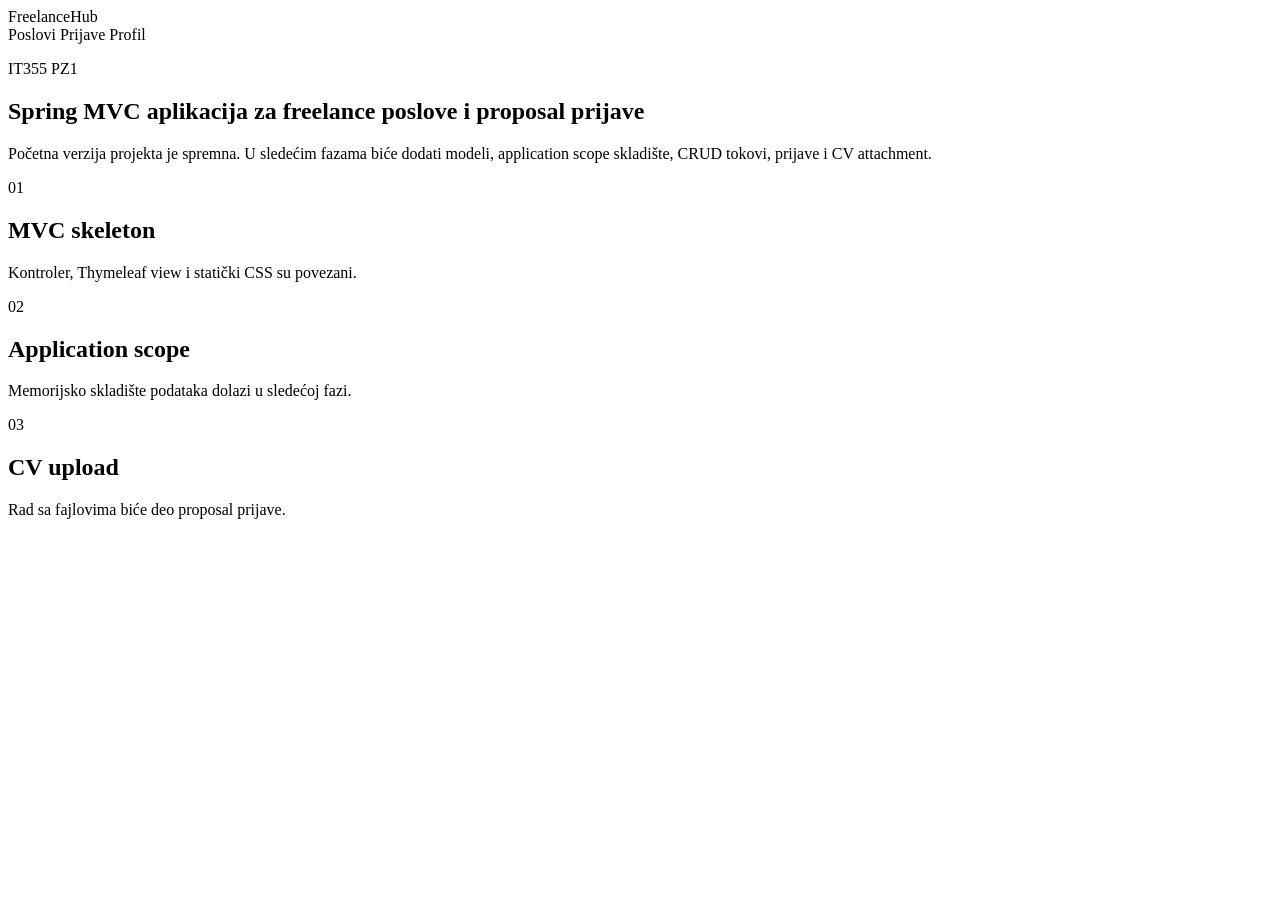
==== src/main/resources/templates/index.html @ 44035dcd "Initial Spring MVC project setup" ====
<!DOCTYPE html>
<html lang="sr" xmlns:th="http://www.thymeleaf.org">
<head>
    <meta charset="UTF-8">
    <meta name="viewport" content="width=device-width, initial-scale=1.0">
    <title th:text="${pageTitle}">Freelance poslovi</title>
    <link rel="stylesheet" th:href="@{/css/main.css}">
</head>
<body>
<header class="topbar">
    <a class="brand" th:href="@{/}">FreelanceHub</a>
    <nav class="nav">
        <a th:href="@{/}">Poslovi</a>
        <a th:href="@{/}">Prijave</a>
        <a th:href="@{/}">Profil</a>
    </nav>
</header>

<main class="page-shell">
    <section class="intro">
        <p class="eyebrow">IT355 PZ1</p>
        <h1>Spring MVC aplikacija za freelance poslove i proposal prijave</h1>
        <p>
            Početna verzija projekta je spremna. U sledećim fazama biće dodati modeli,
            application scope skladište, CRUD tokovi, prijave i CV attachment.
        </p>
    </section>

    <section class="status-grid" aria-label="Status implementacije">
        <article>
            <span>01</span>
            <h2>MVC skeleton</h2>
            <p>Kontroler, Thymeleaf view i statički CSS su povezani.</p>
        </article>
        <article>
            <span>02</span>
            <h2>Application scope</h2>
            <p>Memorijsko skladište podataka dolazi u sledećoj fazi.</p>
        </article>
        <article>
            <span>03</span>
            <h2>CV upload</h2>
            <p>Rad sa fajlovima biće deo proposal prijave.</p>
        </article>
    </section>
</main>
</body>
</html>
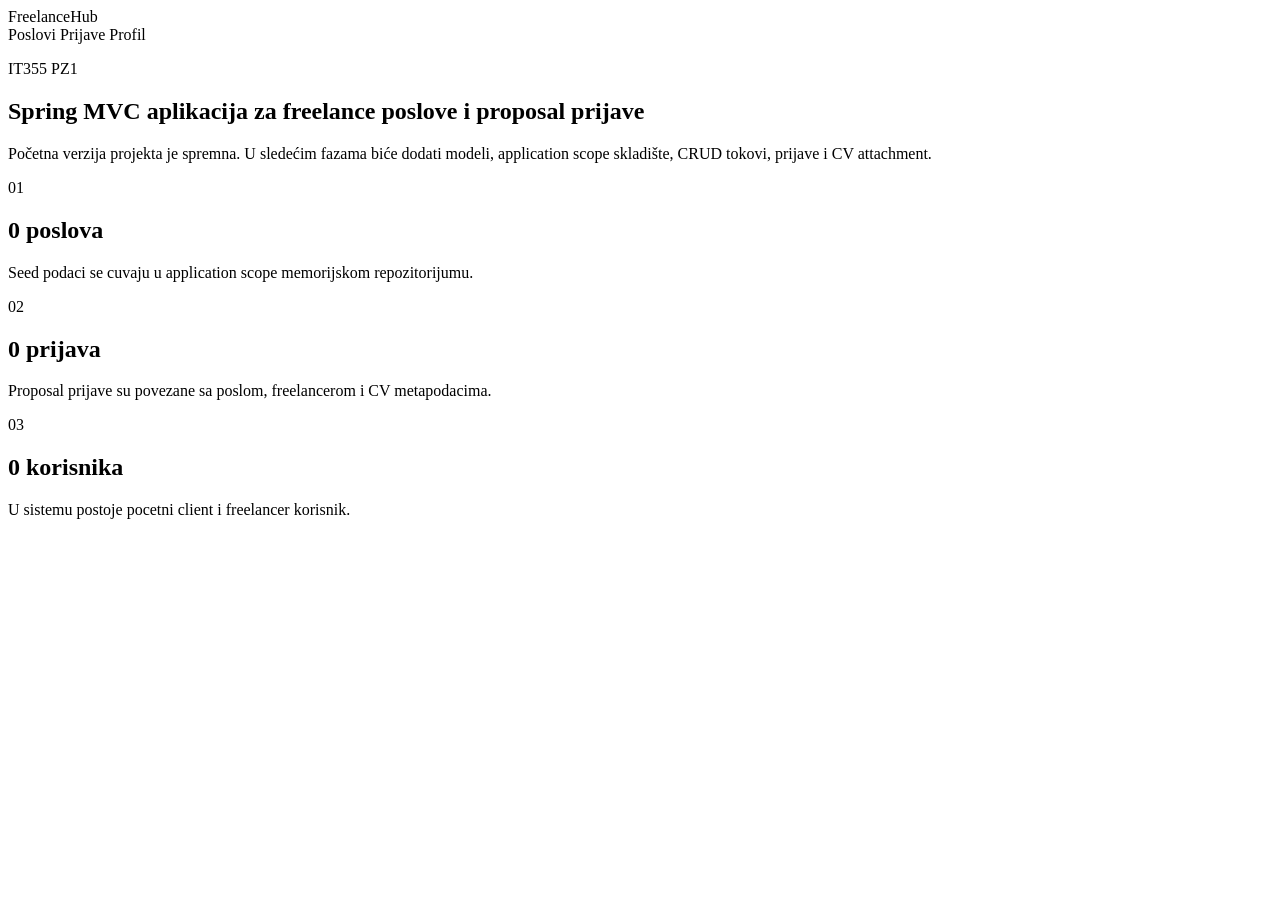
==== commit 2ef9f70e: "update" ====
--- a/src/main/resources/templates/index.html
+++ b/src/main/resources/templates/index.html
@@ -29,18 +29,18 @@
     <section class="status-grid" aria-label="Status implementacije">
         <article>
             <span>01</span>
-            <h2>MVC skeleton</h2>
-            <p>Kontroler, Thymeleaf view i statički CSS su povezani.</p>
+            <h2 th:text="${jobCount} + ' poslova'">0 poslova</h2>
+            <p>Seed podaci se cuvaju u application scope memorijskom repozitorijumu.</p>
         </article>
         <article>
             <span>02</span>
-            <h2>Application scope</h2>
-            <p>Memorijsko skladište podataka dolazi u sledećoj fazi.</p>
+            <h2 th:text="${proposalCount} + ' prijava'">0 prijava</h2>
+            <p>Proposal prijave su povezane sa poslom, freelancerom i CV metapodacima.</p>
         </article>
         <article>
             <span>03</span>
-            <h2>CV upload</h2>
-            <p>Rad sa fajlovima biće deo proposal prijave.</p>
+            <h2 th:text="${userCount} + ' korisnika'">0 korisnika</h2>
+            <p>U sistemu postoje pocetni client i freelancer korisnik.</p>
         </article>
     </section>
 </main>
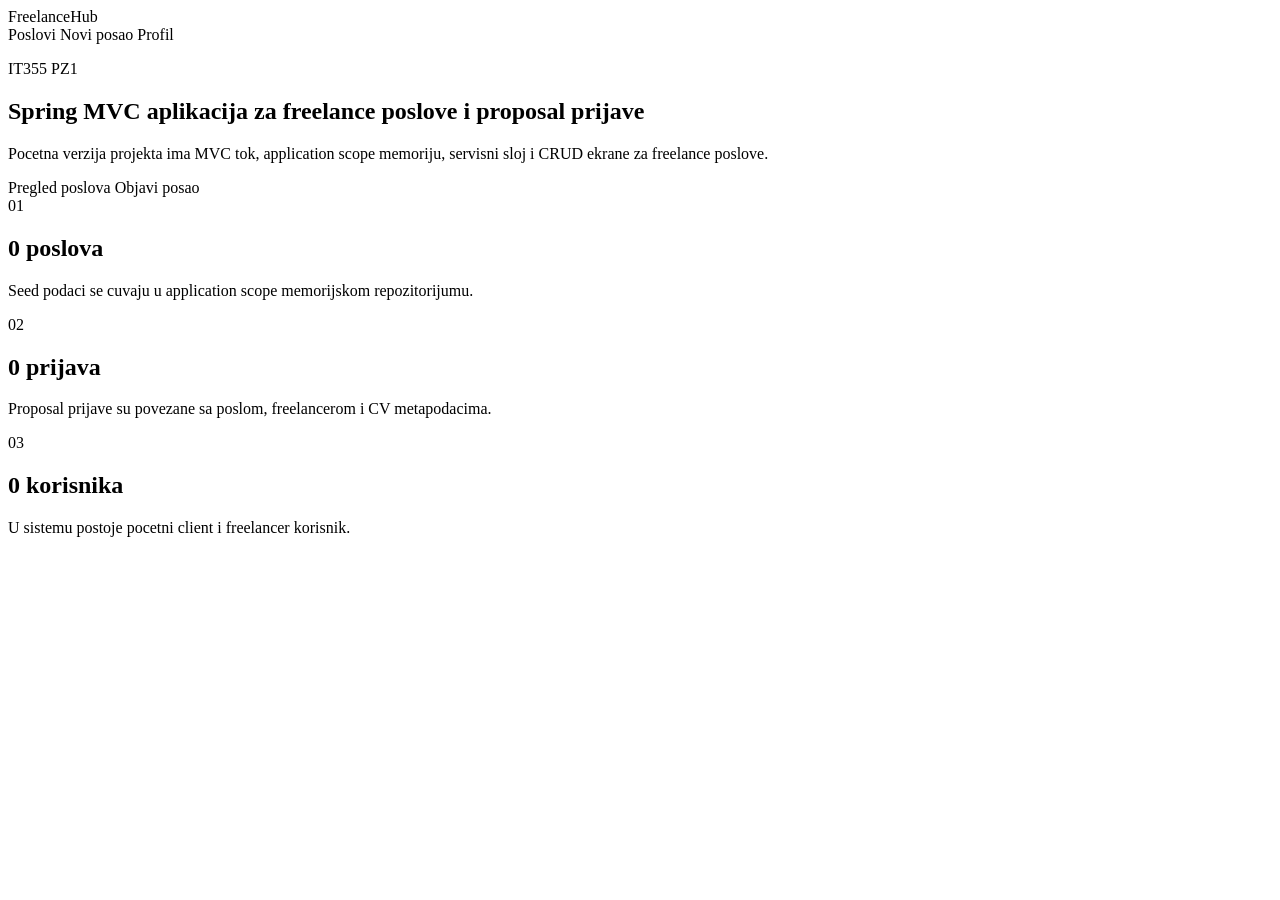
==== commit ba103b26: "crud prikaz za poslove clear" ====
--- a/src/main/resources/templates/index.html
+++ b/src/main/resources/templates/index.html
@@ -10,8 +10,8 @@
 <header class="topbar">
     <a class="brand" th:href="@{/}">FreelanceHub</a>
     <nav class="nav">
-        <a th:href="@{/}">Poslovi</a>
-        <a th:href="@{/}">Prijave</a>
+        <a th:href="@{/jobs}">Poslovi</a>
+        <a th:href="@{/jobs/new}">Novi posao</a>
         <a th:href="@{/}">Profil</a>
     </nav>
 </header>
@@ -21,9 +21,13 @@
         <p class="eyebrow">IT355 PZ1</p>
         <h1>Spring MVC aplikacija za freelance poslove i proposal prijave</h1>
         <p>
-            Početna verzija projekta je spremna. U sledećim fazama biće dodati modeli,
-            application scope skladište, CRUD tokovi, prijave i CV attachment.
+            Pocetna verzija projekta ima MVC tok, application scope memoriju,
+            servisni sloj i CRUD ekrane za freelance poslove.
         </p>
+        <div class="actions">
+            <a class="button primary" th:href="@{/jobs}">Pregled poslova</a>
+            <a class="button secondary" th:href="@{/jobs/new}">Objavi posao</a>
+        </div>
     </section>
 
     <section class="status-grid" aria-label="Status implementacije">
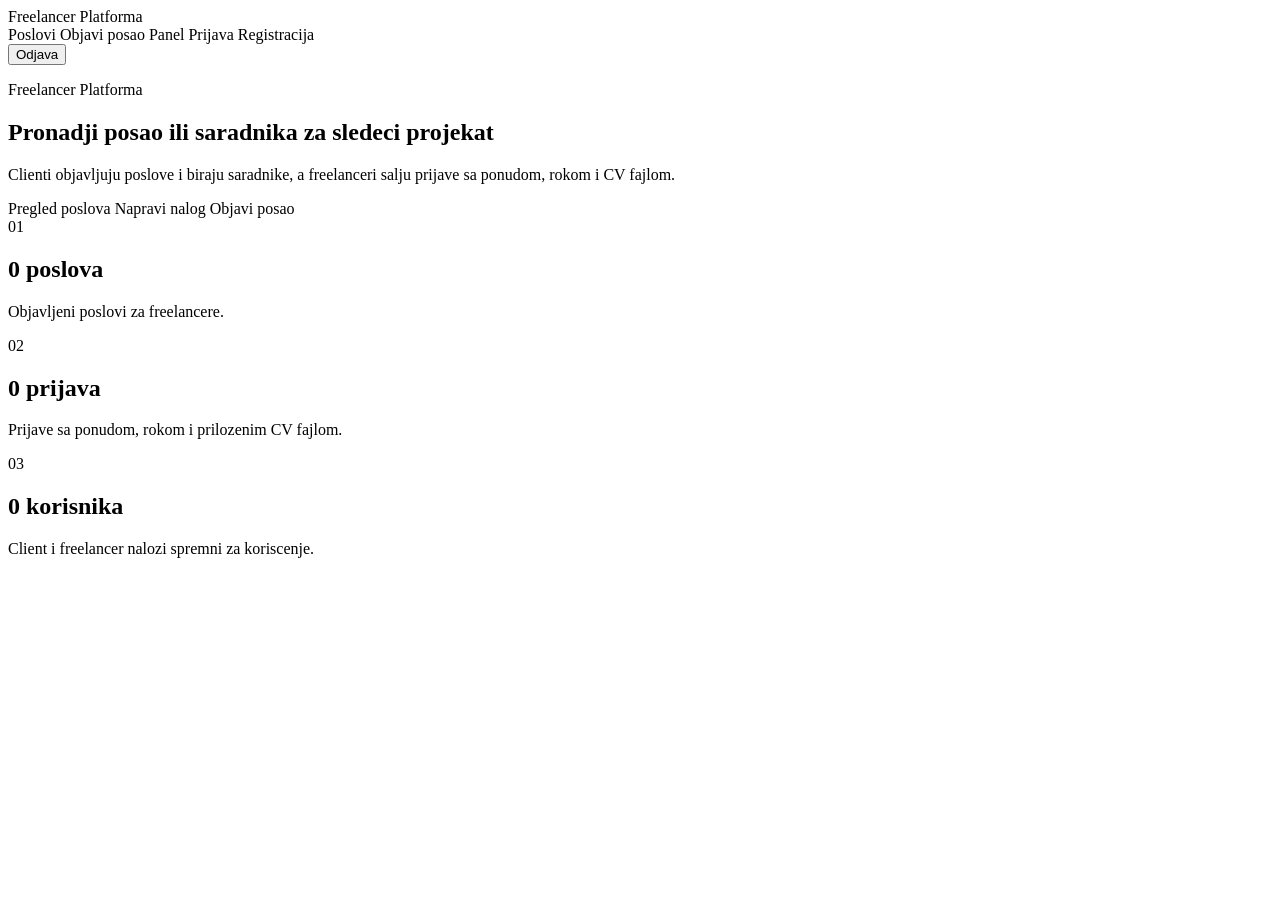
==== commit cbe8f428: "update" ====
--- a/src/main/resources/templates/index.html
+++ b/src/main/resources/templates/index.html
@@ -3,30 +3,33 @@
 <head>
     <meta charset="UTF-8">
     <meta name="viewport" content="width=device-width, initial-scale=1.0">
-    <title th:text="${pageTitle}">Freelance poslovi</title>
+    <title th:text="${pageTitle}">Freelancer Platforma</title>
     <link rel="stylesheet" th:href="@{/css/main.css}">
 </head>
 <body>
 <header class="topbar">
-    <a class="brand" th:href="@{/}">FreelanceHub</a>
+    <a class="brand" th:href="@{/}" th:text="${appName}">Freelancer Platforma</a>
     <nav class="nav">
         <a th:href="@{/jobs}">Poslovi</a>
-        <a th:href="@{/jobs/new}">Novi posao</a>
-        <a th:href="@{/}">Profil</a>
+        <a th:if="${currentUser != null and currentUser.client}" th:href="@{/jobs/new}">Objavi posao</a>
+        <a th:if="${currentUser != null}" th:href="@{/dashboard}">Panel</a>
+        <a th:if="${currentUser == null}" th:href="@{/login}">Prijava</a>
+        <a th:if="${currentUser == null}" th:href="@{/register}">Registracija</a>
+        <form th:if="${currentUser != null}" method="post" th:action="@{/logout}">
+            <button class="nav-button" type="submit">Odjava</button>
+        </form>
     </nav>
 </header>
 
 <main class="page-shell">
     <section class="intro">
-        <p class="eyebrow">IT355 PZ1</p>
-        <h1>Spring MVC aplikacija za freelance poslove i proposal prijave</h1>
-        <p>
-            Pocetna verzija projekta ima MVC tok, application scope memoriju,
-            servisni sloj i CRUD ekrane za freelance poslove.
-        </p>
+        <p class="eyebrow">Freelancer Platforma</p>
+        <h1>Pronadji posao ili saradnika za sledeci projekat</h1>
+        <p>Clienti objavljuju poslove i biraju saradnike, a freelanceri salju prijave sa ponudom, rokom i CV fajlom.</p>
         <div class="actions">
             <a class="button primary" th:href="@{/jobs}">Pregled poslova</a>
-            <a class="button secondary" th:href="@{/jobs/new}">Objavi posao</a>
+            <a class="button secondary" th:if="${currentUser == null}" th:href="@{/register}">Napravi nalog</a>
+            <a class="button secondary" th:if="${currentUser != null and currentUser.client}" th:href="@{/jobs/new}">Objavi posao</a>
         </div>
     </section>
 
@@ -34,17 +37,17 @@
         <article>
             <span>01</span>
             <h2 th:text="${jobCount} + ' poslova'">0 poslova</h2>
-            <p>Seed podaci se cuvaju u application scope memorijskom repozitorijumu.</p>
+            <p>Objavljeni poslovi za freelancere.</p>
         </article>
         <article>
             <span>02</span>
             <h2 th:text="${proposalCount} + ' prijava'">0 prijava</h2>
-            <p>Proposal prijave su povezane sa poslom, freelancerom i CV metapodacima.</p>
+            <p>Prijave sa ponudom, rokom i prilozenim CV fajlom.</p>
         </article>
         <article>
             <span>03</span>
             <h2 th:text="${userCount} + ' korisnika'">0 korisnika</h2>
-            <p>U sistemu postoje pocetni client i freelancer korisnik.</p>
+            <p>Client i freelancer nalozi spremni za koriscenje.</p>
         </article>
     </section>
 </main>
